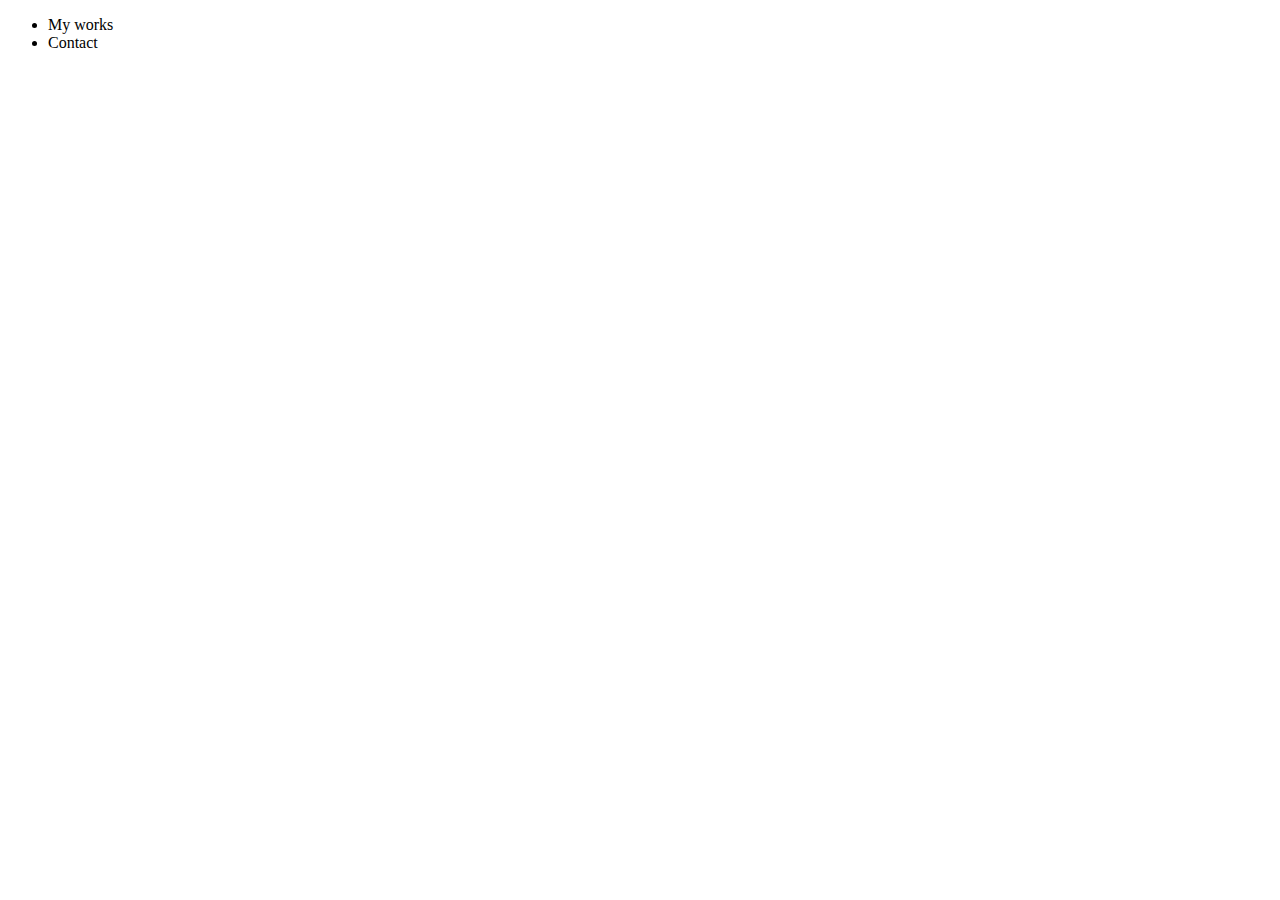
==== index.html @ f675bc7b "header,nav,ul,li" ====
<!DOCTYPE html>
<html lang="en">
<head>
    <meta charset="UTF-8">
    <meta name="viewport" content="width=device-width, initial-scale=1.0">
    <title>Document</title> <link rel="stylesheet" href="index.css">
</head>
<body>
    <header>
        <nav>
            <ul>
            <li>My works</li>
            <li>Contact</li>
        </nav>
    </ul>
    </header>
</body>
</html>
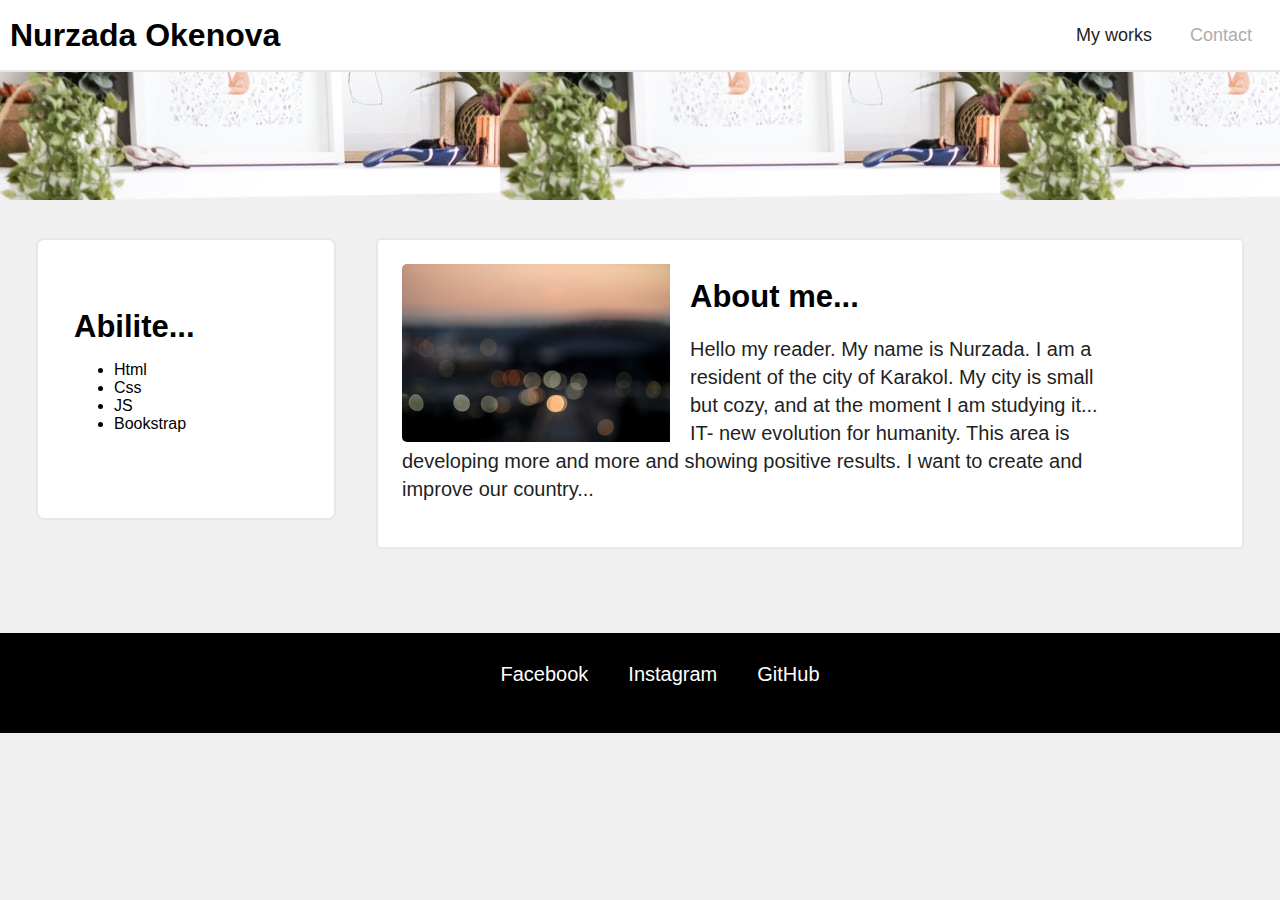
==== commit 421e657c: "added changes" ====
--- a/index.html
+++ b/index.html
@@ -1,18 +1,88 @@
+
 <!DOCTYPE html>
 <html lang="en">
 <head>
     <meta charset="UTF-8">
     <meta name="viewport" content="width=device-width, initial-scale=1.0">
-    <title>Document</title> <link rel="stylesheet" href="index.css">
+    <meta http-equiv="X-UA-Compatible" content="ie=edge">
+    <title>Document</title> 
+    <link rel="stylesheet" href="index2.css">
+    <link rel="stylesheet" href="/css/all.css">
 </head>
 <body>
     <header>
-        <nav>
-            <ul>
-            <li>My works</li>
-            <li>Contact</li>
-        </nav>
+      <nav>
+ 
+  <h1>Nurzada Okenova </h1>
+   
+  
+  
+    <ul>
+      <li>
+        <a href="#My works" class="active">My works</a>
+      </li>
+      <li>
+        <a href="#Contact">Contact</a>
+      </li>
     </ul>
+  </nav>
     </header>
+  
+
+  <main>
+    <aside class="box-1">
+      <article>
+        
+          <h3>Abilite...</h3>
+        
+<ul>
+  <li>Html</li>
+  <li>Css</li>
+  <li>JS</li>
+  <li>Bookstrap</li>
+  
+</ul>
+      </article>
+      
+
+
+       
+    </aside>
+    <section class="content">
+      <div class="post">
+        
+          <img class="post-img-box" src="/огни.jpg" alt="">
+        
+       
+        
+          
+         <h2>About me...</h2>
+          
+          
+          <p>
+           
+            Hello my reader. My name is Nurzada. 
+            I am a resident of the city of Karakol. My city is small but cozy, and at the moment I am studying it... 
+            IT- new evolution for humanity. This area is developing more and more and showing positive results. I want to create and improve our country...
+          </p>
+       
+    </section>
+  </main>
+  <footer>
+    
+<ul>
+   <li> <a href=""> Facebook</a></li>
+   <li> <a href="https://www.instagram.com/nurzadikx/"> Instagram</a></li>
+   <li> <a href="https://github.com/Okenova-Nurzada"> GitHub</a></li></ul>
+  
+  </footer>
+
+<script src="index2.js"></script>
+<script src="/js/all.js"></script>
+
+
+
+
 </body>
-</html>+</html>
+
--- a/index2.css
+++ b/index2.css
@@ -0,0 +1,158 @@
+
+body {
+    margin: 0;
+    font-family: 'Roboto', sans-serif;
+    background-color: #F0F0F0;
+  }
+  header{
+   height: 200px;
+     background-image:url(comp.jpg);
+  }
+  
+  nav {
+    width: 100%;
+    height: 50px;
+    border-bottom: 2px solid #E8E8E8;
+    display: flex;
+    justify-content: space-between;
+    align-items: center;
+    background-color: white;
+    padding: 10px;
+  }
+  
+  .text {
+    margin-left: 36px;
+    font-size: 31px;
+    font-weight: 600;
+    text-decoration: none;
+    color: #1F1F1F;
+  }
+  
+  nav ul {
+    margin: 0;
+    padding: 0;
+    list-style: none;
+    display: flex;
+  }
+  
+  nav ul li {
+    margin-right: 38px;
+  }
+  
+  nav ul li a {
+    color: #adadad;
+    font-weight: 500;
+    font-size: 18px;
+    text-decoration: none;
+  }
+  
+  nav ul a:hover {
+    border-bottom: 1px solid black;
+  }
+  
+  nav a.active {
+    color: #1F1F1F;
+  }
+  
+  main {
+    display: flex;
+    justify-content: space-around;
+    align-items: flex-start;
+    padding: 38px 36px;
+    box-sizing: border-box;
+  }
+  
+  aside {
+    background-color: white;
+    border-radius: 8px;
+    border: 2px solid #E8E8E8;
+    box-sizing: border-box;
+    min-width: 300px;
+    max-width: 320px;
+    height: 282px;
+    margin-right: 40px;
+    padding: 45px 36px;
+  }
+  
+  aside p {
+    font-size: 18px;
+    margin: 40px 0 0;
+    line-height: 27px;
+    color: #1F1F1F;
+  }
+  
+  
+  aside h3 {
+    margin: 24px 0 0;
+    font-size:31px;
+  }
+  
+  .post {
+    background-color: white;
+    box-sizing: border-box;
+    padding: 24px;
+    margin: 0 0 30px;
+    border-radius: 5px;
+    border: 2px solid #E8E8E8;
+  }
+  
+  
+  .post h2 {
+    font-size: 31px;
+    margin: 15px;
+  }
+  
+  .blog-type {
+    color: #adadad;
+    text-transform: uppercase;
+    font-size: 14px;
+  }
+  
+  
+  
+  .post p {
+    font-size: 20px;
+    line-height: 28px;
+    color: #1F1F1F;
+    margin-right: 100px;
+    
+  }
+  
+  
+  
+  .post-img-box {
+    min-width: 268px;
+    border-radius: 5px;
+    overflow: hidden;
+    width: 100px;
+  }
+  
+  footer{
+      height: 100px;
+      width: 100%;
+      background-color: black;
+  }
+  
+  
+  footer ul{
+    display: flex;
+   justify-content: center;
+   padding-top: 30px;
+  }
+  footer li{
+    list-style: none;
+  }
+  footer li a{
+    font-family: Verdana, Geneva, Tahoma, sans-serif;
+    text-decoration: none;
+    color: white;
+    font-size: 20px;
+    padding: 20px;
+    text-align: center;
+  }
+  section img{
+    width: 100px;
+    height: 100ppx;
+    float: left;
+    padding-right: 20px;
+  }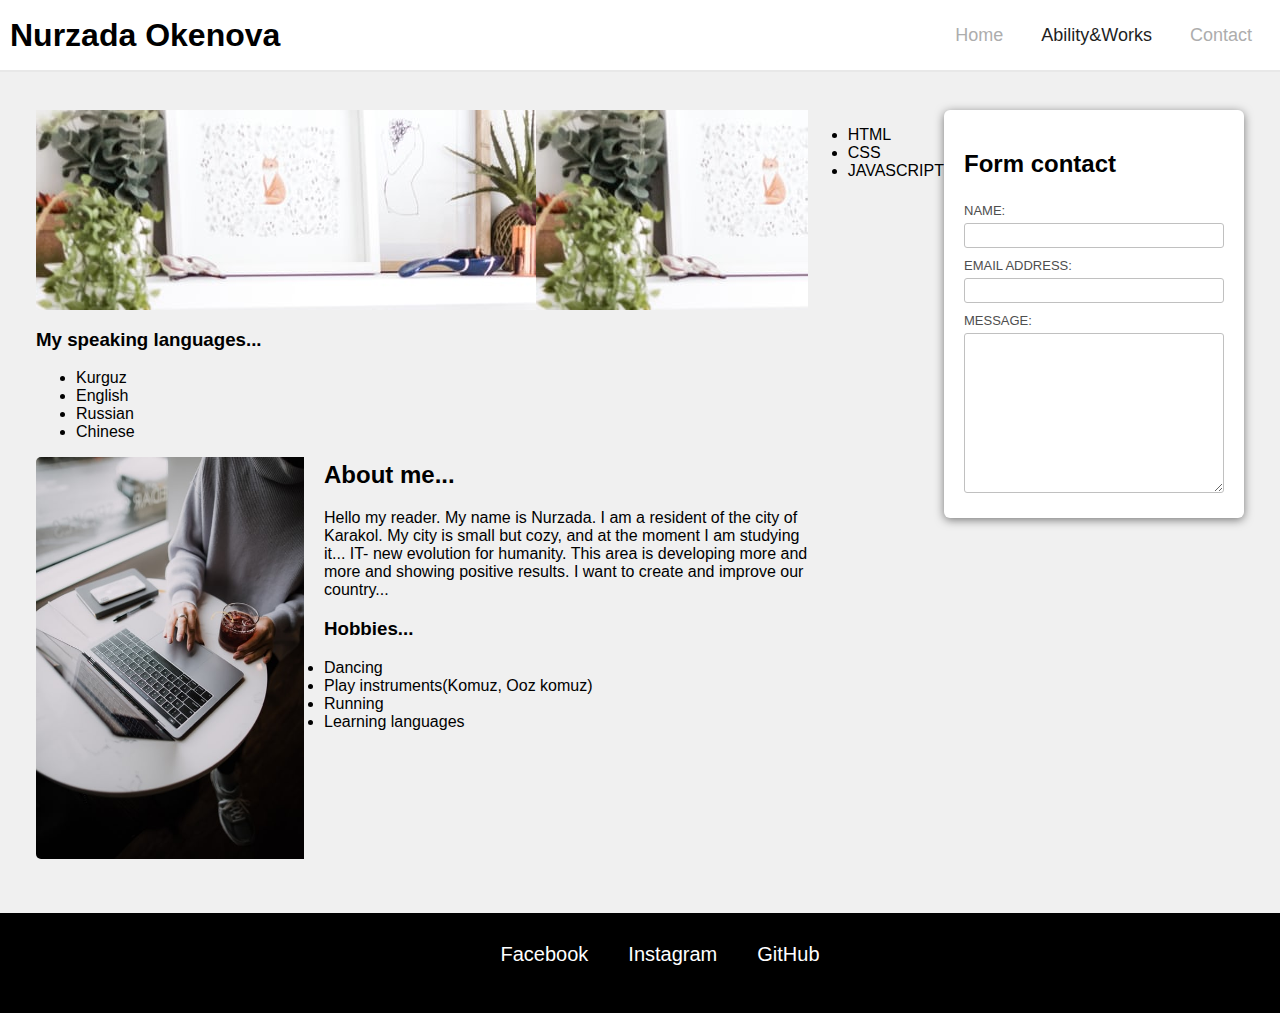
==== commit 58663bb1: "fail" ====
--- a/index.html
+++ b/index.html
@@ -6,72 +6,95 @@
     <meta name="viewport" content="width=device-width, initial-scale=1.0">
     <meta http-equiv="X-UA-Compatible" content="ie=edge">
     <title>Document</title> 
-    <link rel="stylesheet" href="index2.css">
+    <link rel="stylesheet" href="index.css">
     <link rel="stylesheet" href="/css/all.css">
 </head>
 <body>
-    <header>
+   
       <nav>
- 
   <h1>Nurzada Okenova </h1>
-   
-  
-  
     <ul>
       <li>
-        <a href="#My works" class="active">My works</a>
+        <a href="home">Home</a>
+      </li>
+      <li>
+        <a href="#Ability&Works" class="active">Ability&Works</a>
       </li>
       <li>
         <a href="#Contact">Contact</a>
       </li>
     </ul>
   </nav>
-    </header>
-  
+    
 
   <main>
-    <aside class="box-1">
-      <article>
-        
-          <h3>Abilite...</h3>
-        
-<ul>
-  <li>Html</li>
-  <li>Css</li>
-  <li>JS</li>
-  <li>Bookstrap</li>
-  
-</ul>
-      </article>
-      
-
-
-       
-    </aside>
-    <section class="content">
-      <div class="post">
-        
-          <img class="post-img-box" src="/огни.jpg" alt="">
-        
-       
-        
-          
+    <section id="home">
+      <header>
+         
+      </header>
+      <h3>
+        My speaking languages...
+      </h3>
+          <ul>
+              <li>Kurguz</li> 
+              <li>English</li>
+              <li>Russian</li>
+              <li>Chinese</li>
+          </ul>
+           <img class="post-img-box" src="комп.jpg" alt="">
          <h2>About me...</h2>
-          
-          
           <p>
            
             Hello my reader. My name is Nurzada. 
             I am a resident of the city of Karakol. My city is small but cozy, and at the moment I am studying it... 
             IT- new evolution for humanity. This area is developing more and more and showing positive results. I want to create and improve our country...
           </p>
-       
+
+         <h3>Hobbies...</h3>
+        
+<ul>
+  <li>Dancing</li>
+  <li>Play instruments(Komuz, Ooz komuz) </li>
+  <li>Running</li>
+  <li>Learning languages</li>
+</ul>
     </section>
+
+    <section id="Ability&Works">
+     
+       <div>
+         <ul>
+           <li>HTML</li>
+           <li>CSS</li>
+           <li>JAVASCRIPT</li>
+         </ul>
+       </div>
+   
+      </section>
+   
+<section id="Contacts">
+  
+        <form action="">
+          <h2>Form contact</h2>
+          <label for="input_firstname" class="label_firstname">
+            <span>name:</span>
+            <input type="text" id="input_firstname" name="input_firstname">
+          </label>
+          <label for="input_address" class="label_address">
+            <span>email address:</span>
+            <input type="email" id="input_address" name="input_address">
+          </label>
+          <label for="message_body" class="label_message">
+            <span>message:</span>
+            <textarea name="message_body" id="message_body" cols="30" rows="10"></textarea>
+          </label>
+        </form>
+</section>
   </main>
   <footer>
     
 <ul>
-   <li> <a href=""> Facebook</a></li>
+   <li> <a href="#"> Facebook</a></li>
    <li> <a href="https://www.instagram.com/nurzadikx/"> Instagram</a></li>
    <li> <a href="https://github.com/Okenova-Nurzada"> GitHub</a></li></ul>
   
--- a/index.css
+++ b/index.css
@@ -0,0 +1,213 @@
+
+body {
+    margin: 0;
+    font-family: 'Roboto', sans-serif;
+    background-color: #F0F0F0;
+  }
+  header{
+   height: 200px;
+     background-image:url(comp.jpg);
+  }
+  
+  nav {
+    width: 100%;
+    height: 50px;
+    border-bottom: 2px solid #E8E8E8;
+    display: flex;
+    justify-content: space-between;
+    align-items: center;
+    background-color: white;
+    padding: 10px;
+  }
+  
+  .text {
+    margin-left: 36px;
+    font-size: 31px;
+    font-weight: 600;
+    text-decoration: none;
+    color: #1F1F1F;
+  }
+  
+  nav ul {
+    margin: 0;
+    padding: 0;
+    list-style: none;
+    display: flex;
+  }
+  
+  nav ul li {
+    margin-right: 38px;
+  }
+  
+  nav ul li a {
+    color: #adadad;
+    font-weight: 500;
+    font-size: 18px;
+    text-decoration: none;
+  }
+  
+  nav ul a:hover {
+    border-bottom: 1px solid black;
+  }
+  
+  nav a.active {
+    color: #1F1F1F;
+  }
+  
+  main {
+    display: flex;
+    justify-content: space-around;
+    align-items: flex-start;
+    padding: 38px 36px;
+    box-sizing: border-box;
+  }
+  
+  aside {
+    background-color: white;
+    border-radius: 8px;
+    border: 2px solid #E8E8E8;
+    box-sizing: border-box;
+    min-width: 300px;
+    max-width: 320px;
+    height: 282px;
+    margin-right: 40px;
+    padding: 45px 36px;
+  }
+  
+  aside p {
+    font-size: 18px;
+    margin: 40px 0 0;
+    line-height: 27px;
+    color: #1F1F1F;
+  }
+  
+  
+  aside h3 {
+    margin: 24px 0 0;
+    font-size:31px;
+  }
+  
+  .post {
+    background-color: white;
+    box-sizing: border-box;
+    padding: 24px;
+    margin: 0 0 30px;
+    border-radius: 5px;
+    border: 2px solid #E8E8E8;
+  }
+  
+  
+  .post h2 {
+    font-size: 31px;
+    margin: 15px;
+  }
+  
+  .blog-type {
+    color: #adadad;
+    text-transform: uppercase;
+    font-size: 14px;
+  }
+  
+  
+  
+  .post p {
+    font-size: 20px;
+    line-height: 28px;
+    color: #1F1F1F;
+    margin-right: 100px;
+    
+  }
+  
+  
+  
+  .post-img-box {
+    min-width: 268px;
+    border-radius: 5px;
+    overflow: hidden;
+    width: 100px;
+  }
+  
+  footer{
+      height: 100px;
+      width: 100%;
+      background-color: black;
+  }
+  
+  
+  footer ul{
+    display: flex;
+   justify-content: center;
+   padding-top: 30px;
+  }
+  footer li{
+    list-style: none;
+  }
+  footer li a{
+    font-family: Verdana, Geneva, Tahoma, sans-serif;
+    text-decoration: none;
+    color: white;
+    font-size: 20px;
+    padding: 20px;
+    text-align: center;
+  }
+  section img{
+    width: 100px;
+    height: 100ppx;
+    float: left;
+    padding-right: 20px;
+  }
+
+  @import url('https://fonts.googleapis.com/css?family=Roboto&display=swap');
+
+body {
+  margin: 0;
+  font-family: "Roboto", sans-serif;
+}
+
+section#contacts {
+  width: 100vw;
+  height: 100vh;
+  background: linear-gradient(-45deg, #36963e, #2f75b6);
+  display: flex;
+  justify-content: center;
+  align-items: center;
+}
+
+form {
+  width: 100%;
+  min-width: 300px;
+  max-width: 400px;
+  background-color: white;
+  border-radius: 6px;
+  box-shadow: 0 2px 10px rgba(0, 0, 0, 0.5);
+  box-sizing: border-box;
+  padding: 20px;
+}
+
+form label {
+  display: flex;
+  flex-direction: column;
+  margin: 5px 0;
+  color: #4e4e4e;
+  text-transform: uppercase;
+  font-size: 13px;
+}
+
+form label span {
+  margin: 5px 0;
+}
+
+form input,
+textarea {
+  width: 100%;
+  border: 1px solid silver;
+  border-radius: 3px;
+  box-sizing: border-box;
+  padding: 4px 6px;
+}
+
+form textarea {
+  resize: vertical;
+  max-height: 200px;
+  min-height: 150px;
+}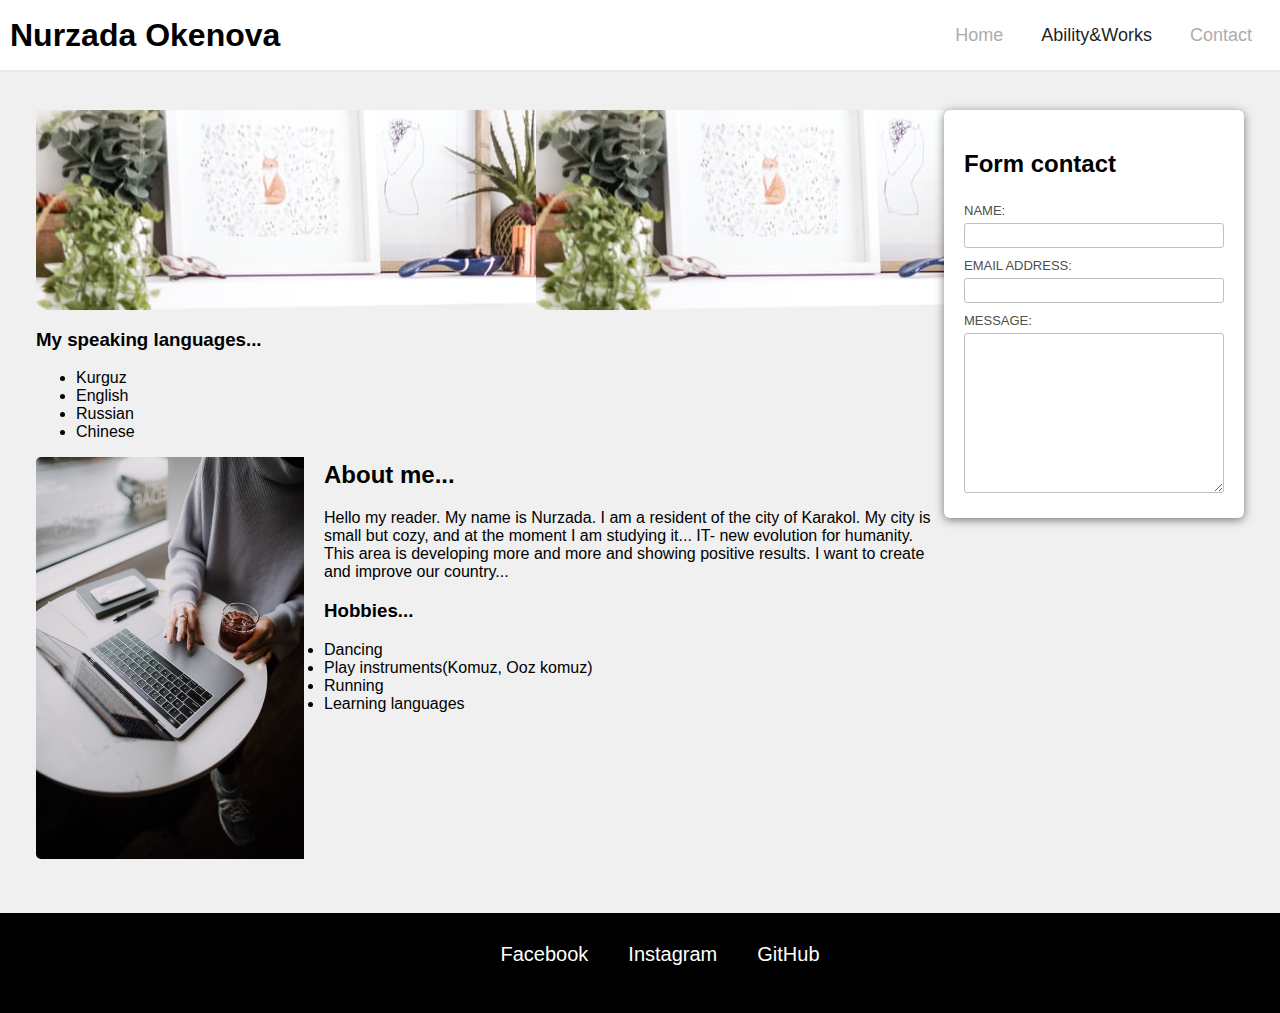
==== commit 9eb8f613: "all" ====
--- a/index.html
+++ b/index.html
@@ -62,14 +62,6 @@
 
     <section id="Ability&Works">
      
-       <div>
-         <ul>
-           <li>HTML</li>
-           <li>CSS</li>
-           <li>JAVASCRIPT</li>
-         </ul>
-       </div>
-   
       </section>
    
 <section id="Contacts">
